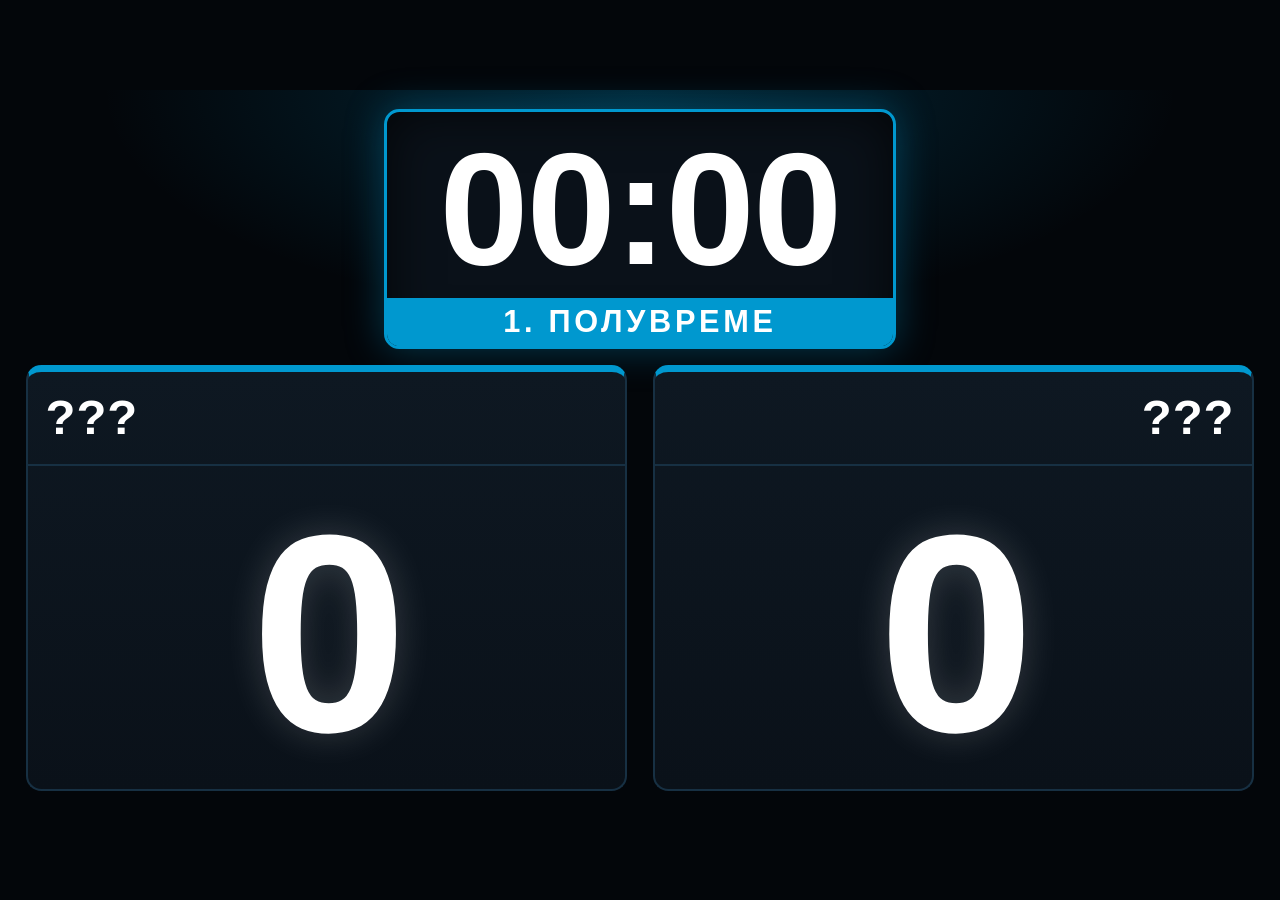
==== Televizor.html @ 56e298d4 "suspensions redesign Co-Authored-By: Claude Opus 5.5 <noreply@anthropic.com>" ====
<!DOCTYPE html>
<html lang="mk">
<head>
  <meta charset="UTF-8">
  <meta name="viewport" content="width=device-width, initial-scale=1.0">
  <link rel="icon" href="data:,">
  <title>Телевизор – Ракомет</title>
  <link rel="stylesheet" href="Televizor.css">
</head>
<body>
  <div class="board">

    <div class="clock-frame">
      <div class="clock" id="clock">00:00</div>
      <div class="period" id="period">1. ПОЛУВРЕМЕ</div>
    </div>

    <section class="team home">
      <header class="team-head">
        <div class="logo" id="homeLogo"><img alt=""></div>
        <div class="name"><span id="homeName">???</span></div>
      </header>
      <div class="score" id="homeScore">0</div>
    </section>

    <section class="team away">
      <header class="team-head">
        <div class="name"><span id="awayName">???</span></div>
        <div class="logo" id="awayLogo"><img alt=""></div>
      </header>
      <div class="score" id="awayScore">0</div>
    </section>

    <div class="susp home-susp" id="homeSusp"></div>
    <div class="susp away-susp" id="awaySusp"></div>

  </div>

  <script src="common.js"></script>
  <script src="Televizor.js"></script>
</body>
</html>
---- Televizor.css ----
/* ================= Arena TV =================
   Classic hall scoreboard: clock on top with each team's suspensions in the
   top corner on its side, teams with giant scores below.
   Everything is sized in --u (1/100 of a 16:9 board that fits the screen),
   so it looks the same on any TV or LED wall resolution. */

:root {
  --accent: #0098CF;
  --accent-deep: #006a91;
  --bg: #03060a;
  --panel: #0a1119;
  --panel-2: #0e1822;
  --line: #173043;
  --text: #ffffff;
  --muted: #7fa3bb;
  --warn: #ff4a3d;
  --u: min(1vw, 1.7777vh);
}

* { box-sizing: border-box; }

html, body {
  margin: 0;
  height: 100%;
  overflow: hidden;
  background: var(--bg);
  color: var(--text);
  cursor: none;
  user-select: none;
}

body {
  display: grid;
  place-items: center;
  font-family: Bahnschrift, "DIN Alternate", "Arial Narrow", Arial, sans-serif;
  font-weight: 700;
}

.board {
  width: calc(var(--u) * 100);
  height: calc(var(--u) * 56.25);
  padding: calc(var(--u) * 1.5) calc(var(--u) * 2);
  display: grid;
  /* the two middle columns together hold the 40u clock */
  grid-template-columns: 1fr calc(var(--u) * 19) calc(var(--u) * 19) 1fr;
  grid-template-rows: auto minmax(0, 1fr);
  grid-template-areas:
    "hsusp clock clock asusp"
    "home  home  away  away";
  column-gap: calc(var(--u) * 2);
  row-gap: calc(var(--u) * 1.2);
  background:
    radial-gradient(ellipse 60% 45% at 50% 0%, rgba(0, 152, 207, .22), transparent 70%);
}

/* ---------- clock ---------- */

.clock-frame {
  grid-area: clock;
  justify-self: stretch;
  display: flex;
  flex-direction: column;
  background: var(--panel);
  border: calc(var(--u) * .3) solid var(--accent);
  border-radius: calc(var(--u) * 1.2);
  overflow: hidden;
  text-align: center;
  box-shadow:
    0 0 calc(var(--u) * 3) rgba(0, 152, 207, .35),
    inset 0 0 calc(var(--u) * 4) rgba(0, 0, 0, .7);
}

.clock {
  flex: 1;
  display: flex;
  align-items: center;
  justify-content: center;
  font-size: calc(var(--u) * 12.5);
  line-height: 1;
  padding: calc(var(--u) * 1.3) 0 calc(var(--u) * .7);
  font-variant-numeric: tabular-nums;
  letter-spacing: -.01em;
}

.period {
  background: var(--accent);
  font-size: calc(var(--u) * 2.4);
  line-height: 1;
  padding: calc(var(--u) * .75) 0 calc(var(--u) * .65);
  letter-spacing: .12em;
}

/* ---------- teams ---------- */

.team {
  min-width: 0;
  display: flex;
  flex-direction: column;
  background: linear-gradient(180deg, var(--panel-2), var(--panel));
  border: calc(var(--u) * .2) solid var(--line);
  border-top: calc(var(--u) * .6) solid var(--accent);
  border-radius: calc(var(--u) * 1.2);
  overflow: hidden;
}
.home { grid-area: home; }
.away { grid-area: away; }

.team-head {
  display: flex;
  align-items: center;
  gap: calc(var(--u) * 1.4);
  flex: none;
  height: calc(var(--u) * 7.4);
  padding: 0 calc(var(--u) * 1.4);
  border-bottom: calc(var(--u) * .2) solid var(--line);
}

.logo {
  flex: none;
  width: calc(var(--u) * 5.8);
  height: calc(var(--u) * 5.8);
  border-radius: 50%;
  background: #fff;
  display: none;
  align-items: center;
  justify-content: center;
  overflow: hidden;
  box-shadow: 0 0 0 calc(var(--u) * .3) var(--accent);
}
.logo.has-logo { display: flex; }
.logo img { width: 84%; height: 84%; object-fit: contain; }

.name {
  flex: 1;
  min-width: 0;
  height: 100%;
  display: flex;
  align-items: center;
}
.name span {
  display: block;
  width: 100%;
  max-height: 100%;
  overflow: hidden;
  text-transform: uppercase;
  letter-spacing: .02em;
  line-height: 1.05;
  font-size: calc(var(--u) * 3.8);
}
.home .name span { text-align: left; }
.away .name span { text-align: right; }

.score {
  flex: 1;
  display: flex;
  align-items: center;
  justify-content: center;
  font-size: calc(var(--u) * 22);
  line-height: .9;
  font-variant-numeric: tabular-nums;
  letter-spacing: -.02em;
  padding-top: calc(var(--u) * 1);
  text-shadow: 0 0 calc(var(--u) * 3) rgba(255, 255, 255, .18);
}

/* ---------- suspensions ---------- */

.susp {
  display: flex;
  flex-direction: column;
  justify-content: flex-start;
  gap: calc(var(--u) * .8);
  min-width: 0;
}
.home-susp { grid-area: hsusp; align-items: flex-start; }
.away-susp { grid-area: asusp; align-items: flex-end; }

.pill {
  display: flex;
  align-items: stretch;
  height: calc(var(--u) * 6.6);
  border-radius: calc(var(--u) * .8);
  overflow: hidden;
  background: var(--panel);
  border: calc(var(--u) * .25) solid var(--accent);
  font-variant-numeric: tabular-nums;
}
.pill .tag {
  display: flex;
  align-items: center;
  padding: 0 calc(var(--u) * 1.2);
  background: var(--accent);
  font-size: calc(var(--u) * 3.3);
}
.pill .t {
  display: flex;
  align-items: center;
  justify-content: center;
  min-width: calc(var(--u) * 13.5);
  padding: 0 calc(var(--u) * 1.4);
  font-size: calc(var(--u) * 5.2);
}
.pill.ending { border-color: var(--warn); }
.pill.ending .tag { background: var(--warn); }
.pill.ending .t { color: #ff8a80; }
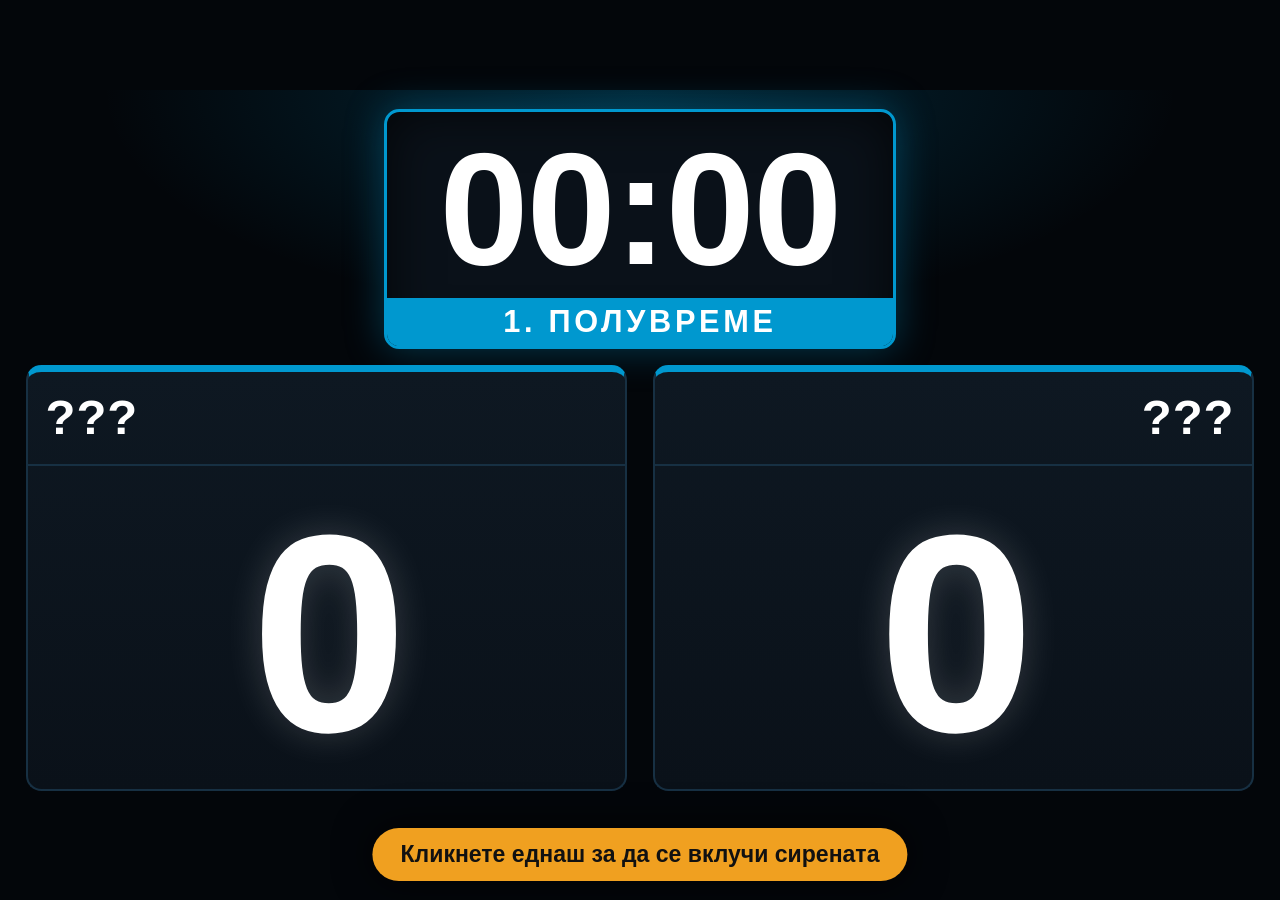
==== commit 7370b269: "timeout and buzzer Co-Authored-By: Claude Opus 5.5 <noreply@anthropic.com>" ====
--- a/Televizor.html
+++ b/Televizor.html
@@ -36,6 +36,8 @@
 
   </div>
 
+  <button class="sound-gate" id="soundGate" hidden>Кликнете еднаш за да се вклучи сирената</button>
+
   <script src="common.js"></script>
   <script src="Televizor.js"></script>
 </body>
--- a/Televizor.css
+++ b/Televizor.css
@@ -203,3 +203,26 @@
 .pill.ending { border-color: var(--warn); }
 .pill.ending .tag { background: var(--warn); }
 .pill.ending .t { color: #ff8a80; }
+
+/* ---------- team timeout ---------- */
+
+.period.timeout { background: #f0a020; color: #111; }
+.team.on-timeout { border-top-color: #f0a020; box-shadow: 0 0 calc(var(--u) * 2.5) rgba(240, 160, 32, .35); }
+
+/* ---------- sound unlock banner (until the first click) ---------- */
+
+.sound-gate {
+  position: fixed;
+  left: 50%;
+  bottom: calc(var(--u) * 1.5);
+  transform: translateX(-50%);
+  padding: calc(var(--u) * 1) calc(var(--u) * 2.2);
+  background: #f0a020;
+  color: #111;
+  border: 0;
+  border-radius: 999px;
+  font: 700 calc(var(--u) * 1.8) Bahnschrift, Arial, sans-serif;
+  cursor: pointer;
+  box-shadow: 0 0 calc(var(--u) * 3) rgba(0, 0, 0, .8);
+}
+.sound-gate[hidden] { display: none; }
